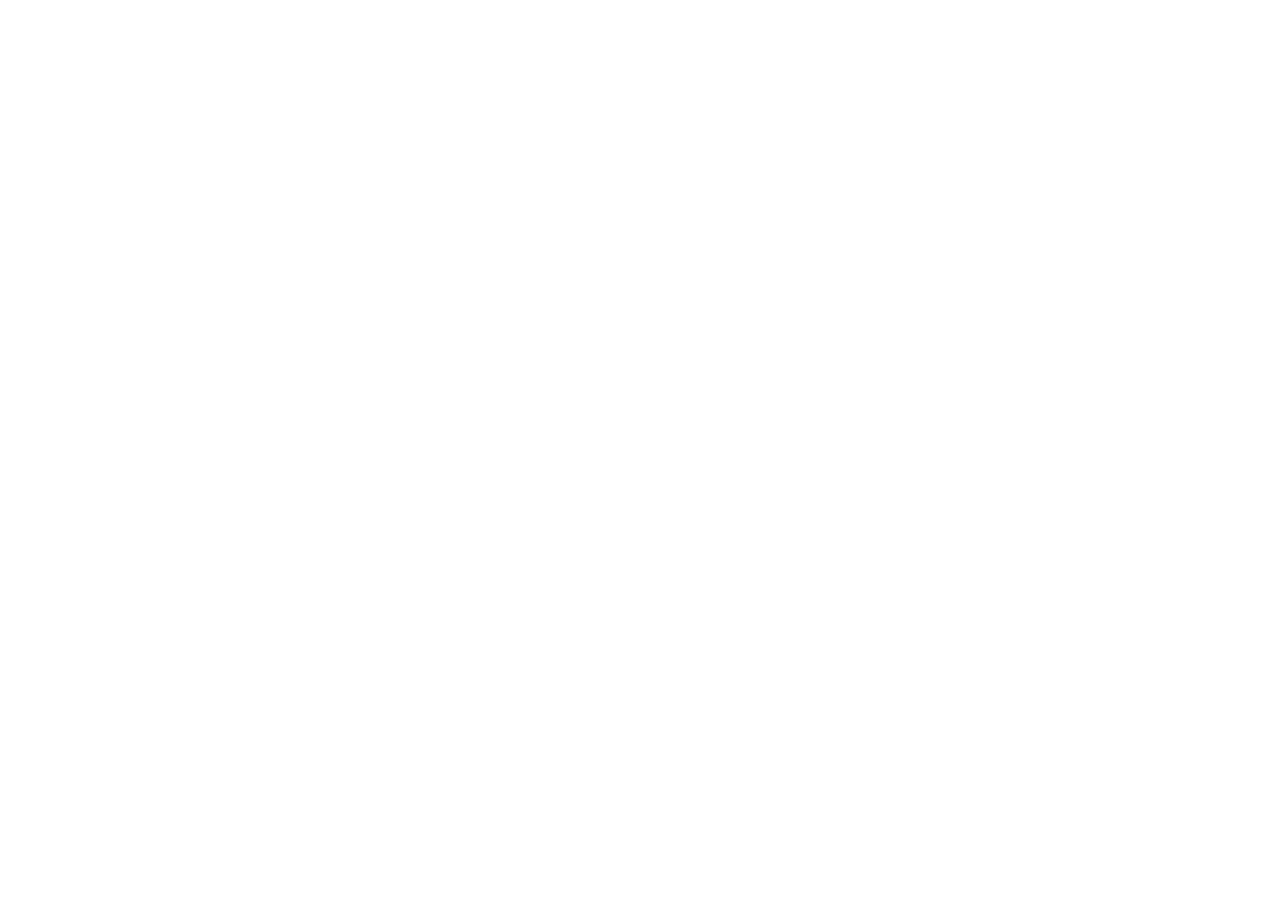
==== encuesta.html @ f5088f0b "add" ====
<!DOCTYPE html>
<html lang="en">
<head>
    <meta charset="UTF-8">
    <meta name="viewport" content="width=device-width, initial-scale=1.0">
    <title>Holaaaaaaaaaa</title>
</head>
<body>
    
</body>
</html>
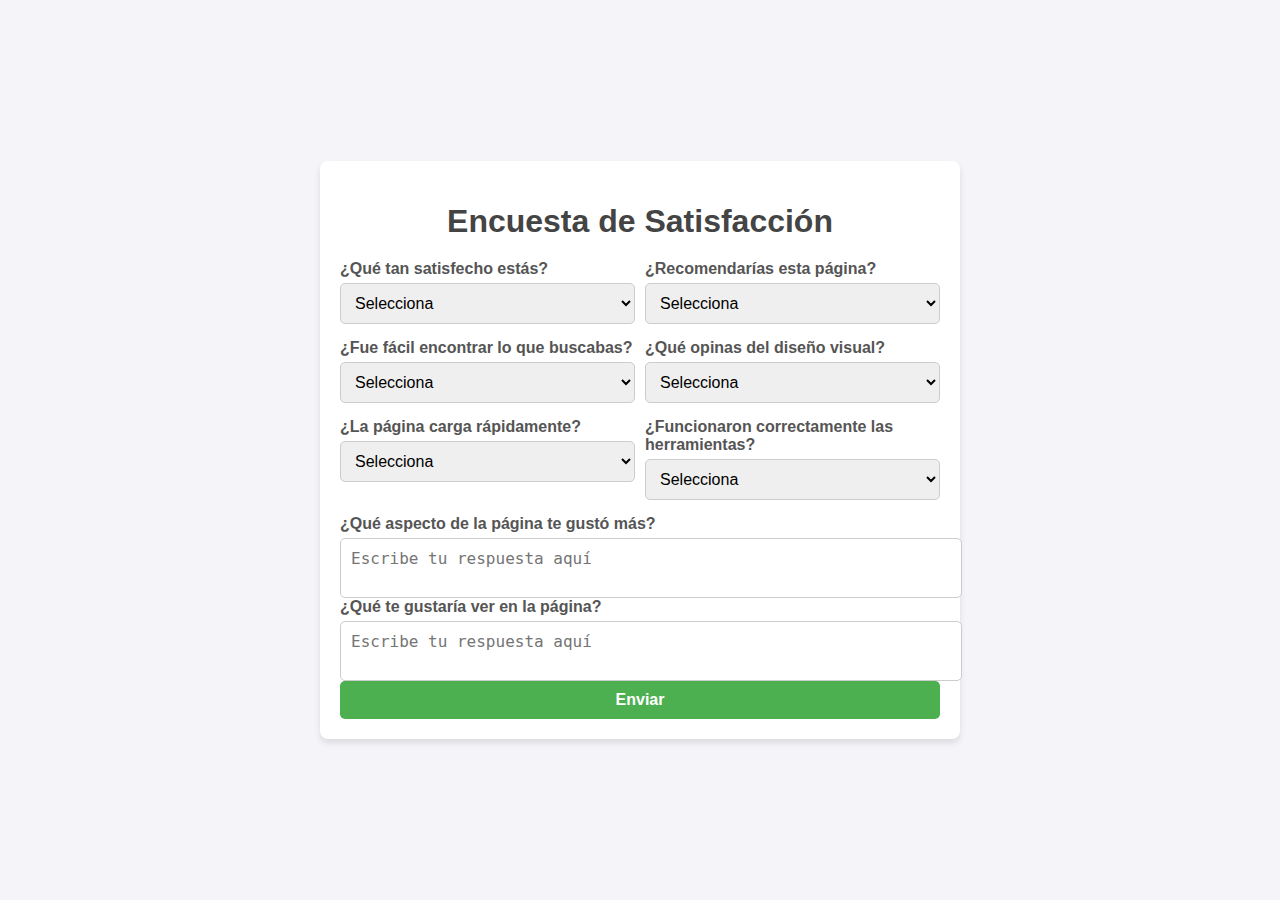
==== commit a317976a: "boton de encuesta referenciado y otros ajustes" ====
--- a/encuesta.html
+++ b/encuesta.html
@@ -1,11 +1,95 @@
 <!DOCTYPE html>
-<html lang="en">
+<html lang="es">
 <head>
     <meta charset="UTF-8">
     <meta name="viewport" content="width=device-width, initial-scale=1.0">
-    <title>Holaaaaaaaaaa</title>
+    <title>Encuesta de Satisfacción</title>
+    <script src="js/js-encuesta.js"></script>
+
+    <link rel="stylesheet" href="styles/form.css">
+    
 </head>
 <body>
-    
+    <div class="container">
+        <h1>Encuesta de Satisfacción</h1>
+        <form action="#" method="POST">
+            <!-- Primera fila de preguntas -->
+            <div class="row">
+                <div class="form-group">
+                    <label for="satisfaction">¿Qué tan satisfecho estás?</label>
+                    <select id="satisfaction" name="satisfaction" required>
+                        <option value="" disabled selected>Selecciona</option>
+                        <option value="1"> Muy satisfecho </option>
+                        
+                        <option value="3"> Neutral</option>
+                        
+                        <option value="5"> Muy insatisfecho</option>
+                    </select>
+                </div>
+                <div class="form-group">
+                    <label for="recommend">¿Recomendarías esta página?</label>
+                    <select id="recommend" name="recommend" required>
+                        <option value="" disabled selected>Selecciona</option>
+                        <option value="yes">Sí</option>
+                        <option value="no">No</option>
+                    </select>
+                </div>
+            </div>
+            
+            <!-- Segunda fila de preguntas -->
+            <div class="row">
+                <div class="form-group">
+                    <label for="ease">¿Fue fácil encontrar lo que buscabas?</label>
+                    <select id="ease" name="ease" required>
+                        <option value="" disabled selected>Selecciona</option>
+                        <option value="1"> Sí</option>
+                        <option value="5"> No</option>
+                    </select>
+                </div>
+                <div class="form-group">
+                    <label for="design">¿Qué opinas del diseño visual?</label>
+                    <select id="design" name="design" required>
+                        <option value="" disabled selected>Selecciona</option>
+                        <option value="1"> Excelente</option>
+                        <option value="5"> Bueno</option>
+                        <option value="5"> Puede mejorar</option>
+                    </select>
+                </div>
+            </div>
+
+            <!-- Tercera fila de preguntas -->
+            <div class="row">
+                <div class="form-group">
+                    <label for="speed">¿La página carga rápidamente?</label>
+                    <select id="speed" name="speed" required>
+                        <option value="" disabled selected>Selecciona</option>
+                        <option value="1"> Si</option>
+                        <option value="5"> No</option>
+                    </select>
+                </div>
+                <div class="form-group">
+                    <label for="features">¿Funcionaron correctamente las herramientas?</label>
+                    <select id="features" name="features" required>
+                        <option value="" disabled selected>Selecciona</option>
+                        <option value="yes">Sí</option>
+                        <option value="no">No</option>
+                    </select>
+                </div>
+            </div>
+
+            <!-- Preguntas abiertas -->
+            <div class="form-group">
+                <label for="favorite">¿Qué aspecto de la página te gustó más?</label>
+                <textarea id="favorite" name="favorite" rows="2" placeholder="Escribe tu respuesta aquí"></textarea>
+            </div>
+            <div class="form-group">
+                <label for="improvements">¿Qué te gustaría ver en la página?</label>
+                <textarea id="improvements" name="improvements" rows="2" placeholder="Escribe tu respuesta aquí"></textarea>
+            </div>
+
+            <!-- Botón de envío -->
+            <button type="submit">Enviar</button>
+        </form>
+    </div>
 </body>
-</html>+</html>
--- a/styles/form.css
+++ b/styles/form.css
@@ -0,0 +1,80 @@
+/* Estilos generales */
+body {
+    font-family: Arial, sans-serif;
+    background-color: #f4f4f9;
+    color: #333;
+    margin: 0;
+    padding: 0;
+    display: flex;
+    justify-content: center;
+    align-items: center;
+    height: 100vh;
+}
+
+.container {
+    background: #fff;
+    padding: 20px;
+    border-radius: 8px;
+    box-shadow: 0 4px 6px rgba(0, 0, 0, 0.1);
+    max-width: 600px;
+    width: 100%;
+}
+
+h1 {
+    text-align: center;
+    margin-bottom: 20px;
+    color: #444;
+}
+
+/* Diseño de filas y columnas */
+.row {
+    display: flex;
+    justify-content: space-between;
+    gap: 10px;
+    margin-bottom: 15px;
+}
+
+.form-group {
+    flex: 1;
+    display: flex;
+    flex-direction: column;
+}
+
+label {
+    font-weight: bold;
+    margin-bottom: 5px;
+    color: #555;
+}
+
+input, select, textarea, button {
+    width: 100%;
+    padding: 10px;
+    border: 1px solid #ccc;
+    border-radius: 5px;
+    font-size: 1rem;
+}
+
+textarea {
+    resize: none;
+}
+
+button {
+    background-color: #4caf50;
+    color: #fff;
+    border: none;
+    border-radius: 5px;
+    padding: 10px;
+    font-size: 1rem;
+    font-weight: bold;
+    cursor: pointer;
+    transition: background-color 0.3s ease;
+}
+
+button:hover {
+    background-color: #45a049;
+}
+
+input:focus, textarea:focus, select:focus {
+    border-color: #4caf50;
+    outline: none;
+}
